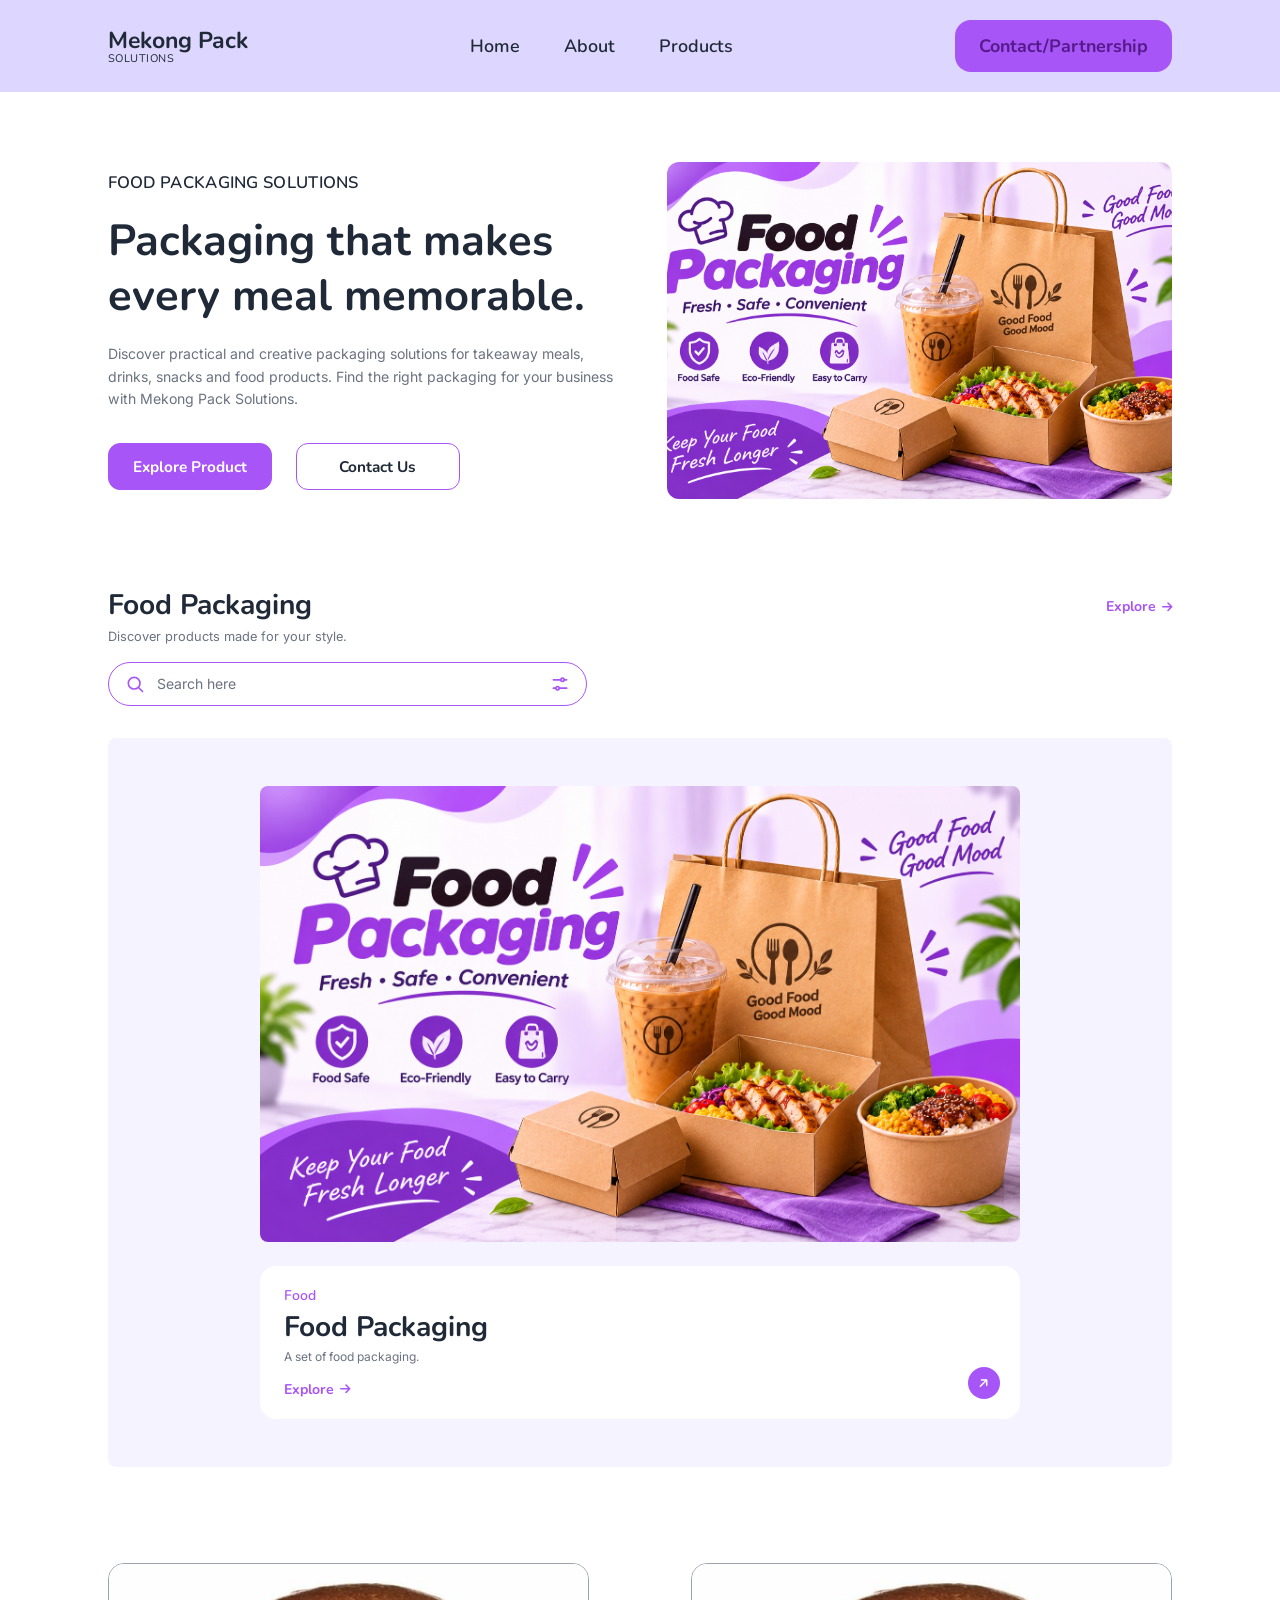
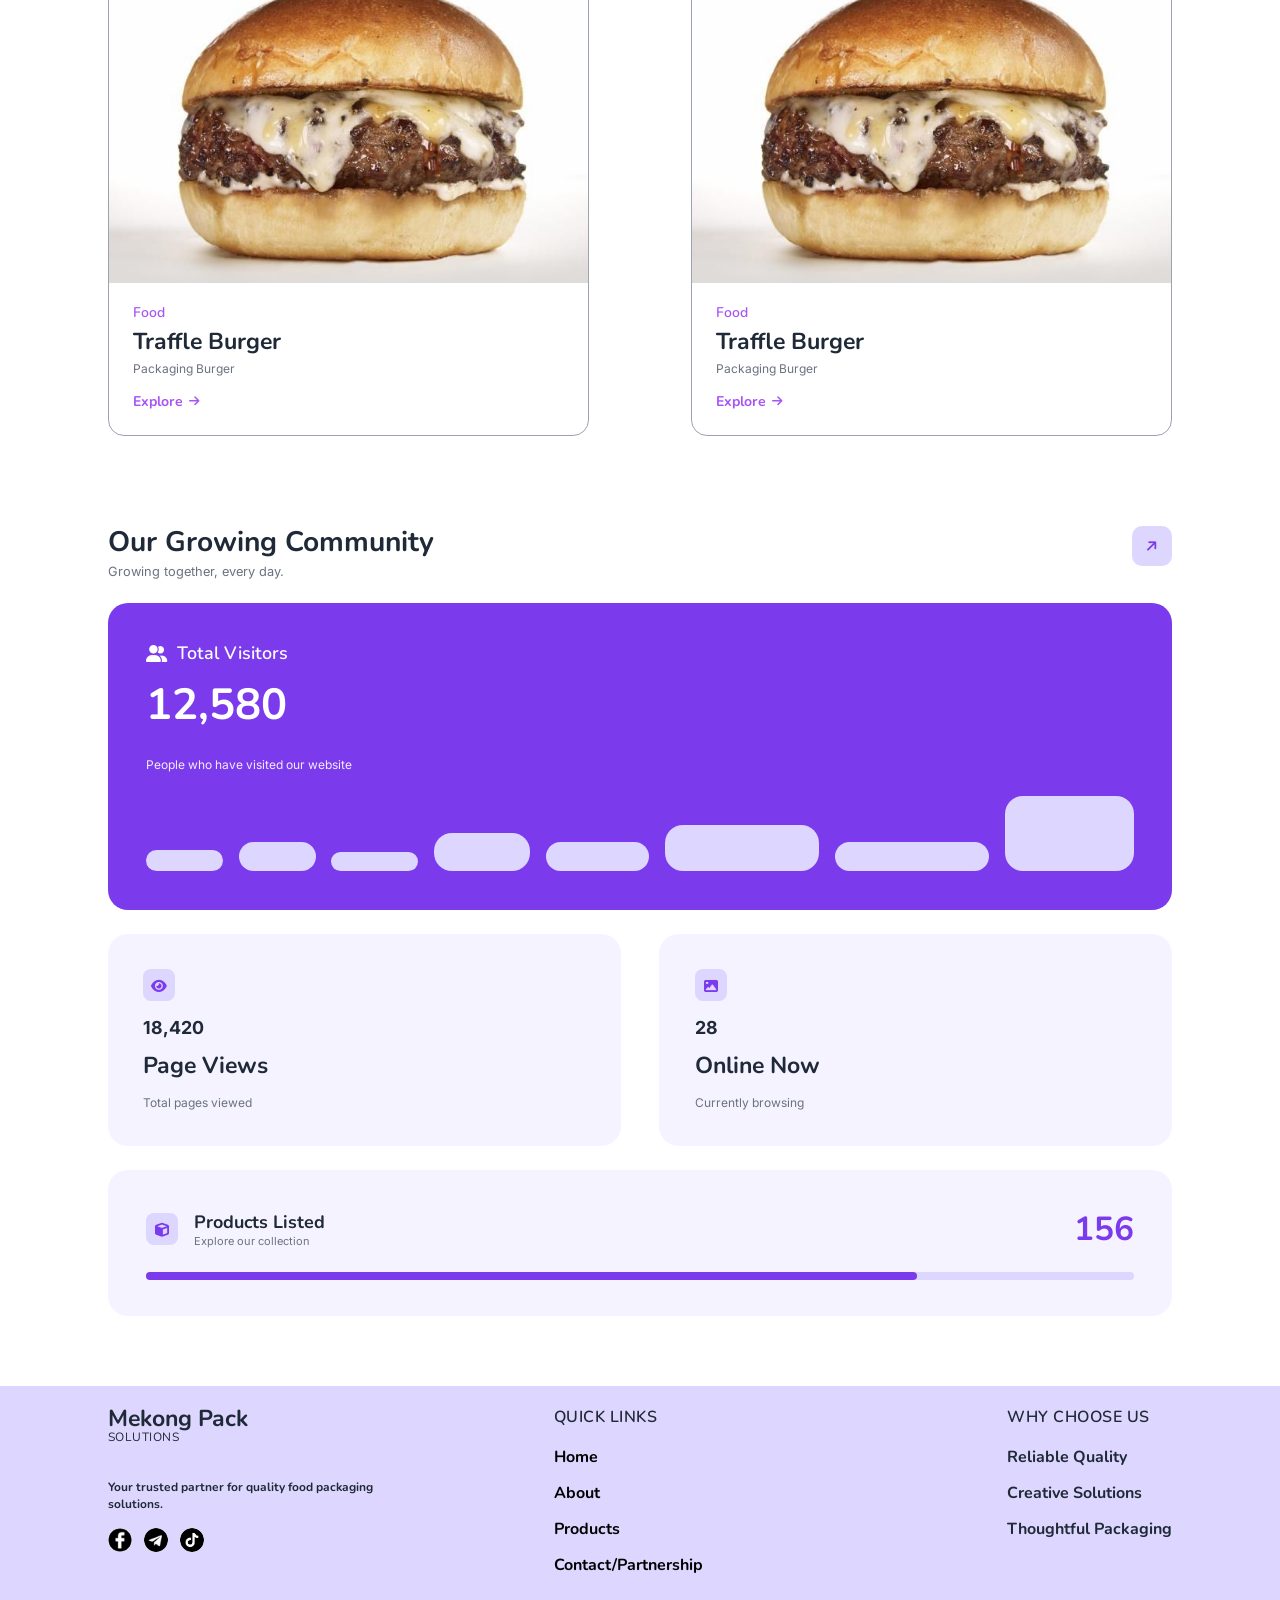
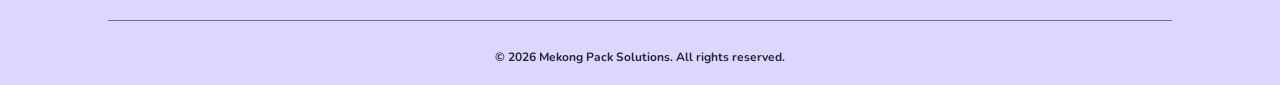
==== Code/index.html @ a6a3b0d2 "Rework" ====
<!DOCTYPE html>
<html lang="en">
<head>
    <meta charset="UTF-8">
    <meta name="viewport" content="width=device-width, initial-scale=1.0">
    <title>Home</title>
    <link rel="stylesheet" href="style.css">
    <link rel="icon" href="icon title.jpg">
    <link rel="stylesheet" href="https://cdnjs.cloudflare.com/ajax/libs/font-awesome/6.7.2/css/all.min.css">
    <link rel="stylesheet" href="animation.css">
    <script src="script.js"></script>
</head>
<body>
    <!--Header Section-->
    <header>
        <p><span>Mekong Pack</span>SOLUTIONS</p>
        <nav>
            <a href="">Home</a>
            <a href="">About</a>
            <a href="">Products</a>
        </nav>
        <div class="btn-header"><a href="">Contact/Partnership</a></div>
    </header>

    <!--Main Section-->
    <main>

        <!--Hero Section-->
        <section class="hero-section">
            <div class="left-con">
                <span>FOOD PACKAGING SOLUTIONS</span>
                <h1>Packaging that makes 
                    every meal memorable.
                </h1>
                <p> Discover practical and creative packaging solutions for takeaway meals,
                    drinks, snacks and food products. Find the right packaging for your business 
                    with Mekong Pack Solutions.
                </p>

                <div class="btn-hero">
                    <div class="btn-explore"><a href="">Explore Product</a></div>
                    <div class="btn-contact-us"><a href="">Contact Us</a></div>
                </div>
            </div>
            <img src="/image/Hero.png" alt="Hero-Image">
        </section>

        <!--Product Showcase Section-->
        <section class="container-show-products">

            <div class="container-products">
                <span>Food Packaging</span>
                <a href="">
                    <p>Explore 
                        <i class="fa-solid fa-arrow-right"></i>
                    </p>
                </a>
                <p>Discover products made for your style.</p>
             <input type="text" name="Search" placeholder="Search here">
            </div>

            <div class="container-pic-product">
                <img src="/image/Hero.png" alt="Product Image">

                <div class="container-title-product">
                    <h5>Food</h5>
                    <h3>Food Packaging</h3>
                    <p>A set of food packaging.</p>
                    <a href="">
                        <p>Explore 
                            <i class="fa-solid fa-arrow-right"></i>
                        </p>
                    </a>
                    <div class="circle-btn">
                        <i class="fa-solid fa-arrow-right"></i>
                    </div>
                </div>
            </div>

            <div class="box-list">
                <img src="/image/Traffle.jpg" alt="Picture">
                <h5>Food</h5>
                <h3>Traffle Burger</h3>
                <p>Packaging Burger</p>
                <a href="">
                    <p>Explore 
                        <i class="fa-solid fa-arrow-right"></i>
                    </p>
                </a>
            </div>

            <div class="box-list">
                <img src="/image/Traffle.jpg" alt="Picture">
                <h5>Food</h5>
                <h3>Traffle Burger</h3>
                <p>Packaging Burger</p>
                <a href="">
                    <p>Explore 
                        <i class="fa-solid fa-arrow-right"></i>
                    </p>
                </a>
            </div>

        </section>

        <!--Viewer Showcase-->
        <section class="container-growing">
            <h3>Our Growing Community</h3>
            <p>Growing together, every day.</p>
            <div class="btn-growing"><i class="fa-solid fa-arrow-right"></i></div>

            <div class="container-total">
                <h5>Total Visitors</h5>
                <h3>12,580</h3>
                <p>People who have visited our website</p>
                <div class="shapes-container">
                    <div class="shape1"></div>
                    <div class="shape2"></div>
                    <div class="shape3"></div>
                    <div class="shape4"></div>
                    <div class="shape5"></div>
                    <div class="shape6"></div>
                    <div class="shape7"></div>
                    <div class="shape8"></div>
                </div>
            </div>

            <div class="container-growing-bottom">
                <div class="box-growing">
                    <div class="btn-icon-eyes"></div>
                    <h3>18,420</h3>
                    <h3>Page Views</h3>
                    <p>Total pages viewed</p>
                </div>
            </div>

            <div class="container-growing-bottom">
                <div class="box-growing">
                    <div class="btn-icon-photo"></div>
                    <h3>28</h3>
                    <h3>Online Now</h3>
                    <p>Currently browsing</p>
                </div>
            </div>

            <div class="containter-last">
                <div class="last-container-left">
                    <div class="btn-icon-box"></div>
                    <h3>Products Listed</h3>
                    <p>Explore our collection</p>
                    <h2>156</h2>
                </div>
                <div class="line-container">
                    <div class="shape-1"></div>
                    <div class="shape-2"></div>
                </div>
            </div>

        </section>

    </main>

    <!--Footer Section-->
    <footer>
         <p><span>Mekong Pack</span>SOLUTIONS</p>
         <div class="left-footer">
            <p>Your trusted partner for quality food packaging solutions.</p>
            <div class="icon-footer">
                <a href=""><img src="/image/Fb.jpg" alt="FaceBook"></a>
                <a href=""><img src="/image/Tele.jpg" alt="Telegram"></a>
                <a href=""><img src="/image/Tik.jpg" alt="TikTok"></a>
            </div>
         </div>

         <div class="middle-footer">
            <a href="">Home</a>
            <a href="">About</a>
            <a href="">Products</a>
            <a href="">Contact/Partnership</a>
         </div>

         <div class="right-footer">
            <span>WHY CHOOSE US</span>
            <p>Reliable Quality</p>
            <p>Creative Solutions</p>
            <p>Thoughtful Packaging</p>
         </div>

    </footer>

</body>
</html>
---- Code/style.css ----
@import url("https://fonts.googleapis.com/css2?family=Inter:wght@400;500;600&family=Nunito:wght@400;600;700;800&display=swap");

:root {
    /* Brand colors */
    --primary: #7C3AED;
    --secondary: #A855F7;
    --pale-1: #DDD6FE;
    --pale-2: #F5F3FF;

    /* Shared colors */
    --text-main: #1F2937;
    --text-secondary: #6B7280;
    --white: #FFFFFF;
    --border: #E5E7EB;

    /* Fonts */
    --font-heading: "Nunito", sans-serif;
    --font-body: "Inter", sans-serif;

    /* Side padding: 120px on desktop, shrinks on smaller screens */
    --side-padding: clamp(16px, 8.4vw, 120px);
}

/* Big screens: content stays 1200px wide and centered */
@media (min-width: 1441px) {
    :root {
        --side-padding: calc((100vw - 1200px) / 2);
    }
}

* {
    margin: 0;
    padding: 0;
    box-sizing: border-box;
}

html {
    -webkit-text-size-adjust: 100%;
}

body {
    font-family: "Inter", sans-serif;
    color: #1F2937;
    background: #ffffff;
    overflow-x: hidden;
    scroll-behavior: smooth;
}

img {
    max-width: 100%;
    display: block;
}

/* Header */
header {
    position: sticky;
    top: 0;
    z-index: 100;
    display: flex;
    flex-wrap: wrap;
    align-items: center;
    justify-content: space-between;
    gap: 12px 24px;
    padding: 20px var(--side-padding);
    background: #DDD6FE;
    font-family: "Nunito", sans-serif;
    color: #1f2937;
}

/* Header logo */
header > p {
    order: 1;
    font-size: 11px;
    font-weight: 400;
    letter-spacing: 0.5px;
    line-height: 1;
}

header > p span {
    display: block;
    font-size: clamp(20px, 1.8vw, 26px);
    font-weight: 700;
    letter-spacing: 0;
    line-height: 1.1;
}

/* Nav links */
header nav {
    order: 2;
    display: flex;
    flex-wrap: wrap;
    align-items: center;
    gap: 12px clamp(20px, 3.4vw, 48px);
}

header nav a {
    position: relative;
    font-size: clamp(16px, 1.4vw, 20px);
    font-weight: 600;
    color: #1f2937;
    text-decoration: none;
    transition: color 0.2s;
}

header nav a::after {
    content: "";
    position: absolute;
    left: 0;
    bottom: -6px;
    width: 0;
    height: 2px;
    background: #000000;
    transition: width 0.25s;
}

header nav a:hover {
    color: #7C3AED;
}

header nav a:hover::after {
    width: 100%;
}

/* Header button */
.btn-header {
    order: 3;
    background: #A855F7;
    color: #ffffff;
    font-size: 16px;
    font-weight: 700;
    padding: 14px 24px;
    border-radius: 16px;
    cursor: pointer;
    transition: background 0.2s;
}

.btn-header a {
    text-decoration: none;
    font-size: clamp(14px, 1.4vw, 20px);
}

.btn-header:hover {
    background: #7C3AED;
}

.btn-header a:hover {
    color: white;
}

/* Header tablet (up to 900px) */
@media (max-width: 900px) {
    /* Logo and button on row 1, nav centered on row 2 */
    .btn-header {
        order: 2;
        padding: 10px 18px;
        border-radius: 12px;
    }

    header nav {
        order: 3;
        flex-basis: 100%;
        justify-content: center;
    }
}

/* Header mobile (up to 520px) */
@media (max-width: 520px) {
    header {
        padding-top: 14px;
        padding-bottom: 14px;
        row-gap: 10px;
    }

    .btn-header {
        padding: 9px 14px;
        border-radius: 10px;
    }

    header nav {
        gap: 12px 20px;
    }
}

/* Header small phones (up to 420px) */
@media (max-width: 420px) {
    header {
        gap: 10px 12px;
    }

    header > p span {
        font-size: 18px;
    }

    header nav {
        gap: 10px 18px;
    }

    header nav a {
        font-size: 15px;
    }

    .btn-header {
        padding: 8px 12px;
    }

    .btn-header a {
        font-size: 13px;
    }
}

/* Header phones turned sideways: header scrolls away to save space */
@media (max-height: 500px) and (orientation: landscape) {
    header {
        position: static;
    }
}

/* Hero */
.hero-section {
    display: flex;
    align-items: center;
    gap: clamp(24px, 4.2vw, 60px);
    padding: 20px var(--side-padding);
    background: #ffffff;
    margin-top: 50px;
}

.hero-section .left-con {
    flex: 1;
    min-width: 0;
    display: flex;
    flex-direction: column;
    align-items: flex-start;
    gap: 20px;
    font-family: "Nunito", sans-serif;
}

.hero-section .left-con span {
    font-size: clamp(14px, 1.3vw, 18px);
    font-weight: 600;
    letter-spacing: 0.3px;
    color: #1f2937;
}

.hero-section h1 {
    font-size: clamp(28px, 3.4vw, 48px);
    font-weight: 700;
    line-height: 1.25;
    color: #1f2937;
    overflow-wrap: break-word;
    text-wrap: balance;
}

.hero-section p {
    max-width: 560px;
    font-family: "Inter", sans-serif;
    font-size: clamp(14px, 1.1vw, 16px);
    font-weight: 400;
    line-height: 1.6;
    color: #6B7280;
}

/* Hero buttons */
.btn-hero {
    display: grid;
    grid-auto-flow: column;
    grid-auto-columns: 1fr;
    width: fit-content;
    gap: 16px 24px;
    margin-top: 12px;
}

.btn-explore,
.btn-contact-us {
    border-radius: 12px;
    cursor: pointer;
    transition: background 0.2s, border-color 0.2s;
}

.btn-explore a,
.btn-contact-us a {
    display: block;
    padding: 12px 24px;
    font-size: clamp(14px, 1.2vw, 18px);
    font-weight: 700;
    text-align: center;
    text-decoration: none;
    white-space: nowrap;
}

.btn-explore {
    background: #A855F7;
    border: 1px solid #A855F7;
}

.btn-explore a {
    color: #ffffff;
}

.btn-explore:hover {
    background: #7C3AED;
    border-color: #7C3AED;
}

.btn-contact-us {
    background: transparent;
    border: 1px solid #A855F7;
}

.btn-contact-us a {
    color: #1f2937;
}

.btn-contact-us:hover {
    background: #7C3AED;
}
.btn-contact-us a:hover{
    color: #FFFFFF;
}
/* Hero image */
.hero-section img {
    flex: 1;
    width: 100%;
    min-width: 0;
    aspect-ratio: 3 / 2;
    object-fit: cover;
    border-radius: 12px;
    background: #D9D9D9;
}

/* Hero small laptops (up to 1100px) */
@media (max-width: 1100px) {
    .hero-section {
        gap: 32px;
    }

    .hero-section .left-con {
        gap: 16px;
    }
}

/* Hero tablet (up to 900px) */
@media (max-width: 900px) {
    .hero-section {
        flex-direction: column;
        align-items: stretch;
        padding-top: 32px;
        padding-bottom: 32px;
        gap: 32px;
        margin-top: 32px;
    }

    .hero-section p {
        max-width: 100%;
    }

    .hero-section img {
        flex: none;
        aspect-ratio: 16 / 10;
    }
}

/* Hero mobile (up to 520px) */
@media (max-width: 520px) {
    .hero-section {
        padding-top: 24px;
        padding-bottom: 24px;
        gap: 24px;
        margin-top: 24px;
    }

    .btn-hero {
        width: 100%;
        gap: 12px;
    }

    .btn-explore a,
    .btn-contact-us a {
        padding: 12px 12px;
    }
}

/* Hero small phones (up to 360px) */
@media (max-width: 360px) {
    .hero-section h1 {
        font-size: 26px;
    }

    .btn-hero {
        grid-auto-flow: row;
    }
}

/* Hero phones turned sideways */
@media (max-height: 500px) and (orientation: landscape) and (max-width: 900px) {
    .hero-section {
        flex-direction: row;
        align-items: center;
        padding-top: 20px;
        padding-bottom: 20px;
        gap: 24px;
    }

    .hero-section img {
        flex: 1;
        aspect-ratio: 3 / 2;
    }
}

/* Show products */
.container-show-products {
    display: grid;
    grid-template-columns: 1fr 1fr;
    column-gap: clamp(16px, 8vw, 120px);
    row-gap: 32px;
    padding: 20px var(--side-padding);
    background: #ffffff;
    font-family: "Inter", sans-serif;
    margin-top: 50px;
}

/* Top part: title, explore link, subtitle, search */
.container-products {
    grid-column: 1 / -1;
    display: grid;
    grid-template-columns: 1fr auto;
    grid-template-areas:
        "title  explore"
        "sub    sub"
        "search search";
    align-items: center;
    row-gap: 6px;
}

.container-products > span {
    grid-area: title;
    font-family: "Nunito", sans-serif;
    font-size: clamp(22px, 2.2vw, 30px);
    font-weight: 700;
    line-height: 1.2;
    color: #1f2937;
}

.container-products > a {
    grid-area: explore;
}

.container-products > p {
    grid-area: sub;
    font-size: clamp(12px, 1vw, 14px);
    color: #6B7280;
}

/* Search input: icons are drawn inside the input */
.container-products > input {
    grid-area: search;
    justify-self: start;
    width: 45%;
    min-width: 260px;
    height: 44px;
    margin-top: 12px;
    padding: 0 48px;
    border: 1px solid #A855F7;
    border-radius: 999px;
    outline: none;
    font-family: "Inter", sans-serif;
    font-size: 14px;
    color: #1f2937;
    background-color: #ffffff;
    background-image:
        url("data:image/svg+xml,%3Csvg xmlns='http://www.w3.org/2000/svg' viewBox='0 0 24 24' fill='none' stroke='%23A855F7' stroke-width='2' stroke-linecap='round' stroke-linejoin='round'%3E%3Ccircle cx='11' cy='11' r='7'/%3E%3Cpath d='M16.5 16.5L21 21'/%3E%3C/svg%3E"),
        url("data:image/svg+xml,%3Csvg xmlns='http://www.w3.org/2000/svg' viewBox='0 0 24 24' fill='none' stroke='%23A855F7' stroke-width='2' stroke-linecap='round' stroke-linejoin='round'%3E%3Cpath d='M4 7h9M17 7h3M4 17h3M11 17h9'/%3E%3Ccircle cx='15' cy='7' r='2'/%3E%3Ccircle cx='9' cy='17' r='2'/%3E%3C/svg%3E");
    background-repeat: no-repeat, no-repeat;
    background-position: left 16px center, right 16px center;
    background-size: 20px 20px, 20px 20px;
    transition: box-shadow 0.2s;
}

.container-products > input::placeholder {
    color: #6B7280;
}

.container-products > input:focus {
    box-shadow: 0 0 0 3px #DDD6FE;
}

/* Explore links (all sections) */
.container-show-products a {
    width: fit-content;
    color: #A855F7;
    text-decoration: none;
    transition: color 0.2s;
}

.container-show-products a p {
    display: inline-flex;
    align-items: center;
    gap: 6px;
    margin: 0;
    font-family: "Nunito", sans-serif;
    font-size: clamp(14px, 1.1vw, 16px);
    font-weight: 700;
    color: inherit;
}

.container-show-products a i {
    font-size: 0.85em;
    transition: transform 0.2s;
}

.container-show-products a:hover {
    color: #7C3AED;
}

.container-show-products a:hover i {
    transform: translateX(4px);
}

/* Big picture block */
.container-pic-product {
    grid-column: 1 / -1;
    display: flex;
    flex-direction: column;
    align-items: center;
    gap: 24px;
    margin-bottom: 64px;
    padding: 48px;
    background: #F5F3FF;
    border-radius: 8px;
}

.container-pic-product > img {
    width: min(100%, 760px);
    aspect-ratio: 5 / 3;
    object-fit: cover;
    border-radius: 8px;
    background: #D9D9D9;
}

.container-title-product {
    position: relative;
    width: min(100%, 760px);
    padding: 20px 72px 20px 24px;
    background: #ffffff;
    border-radius: 16px;
}

.container-title-product h5 {
    font-family: "Nunito", sans-serif;
    font-size: 14px;
    font-weight: 600;
    color: #A855F7;
}

.container-title-product h3 {
    margin-top: 6px;
    margin-bottom: 4px;
    font-family: "Nunito", sans-serif;
    font-size: clamp(22px, 2.2vw, 30px);
    font-weight: 700;
    line-height: 1.2;
    color: #1f2937;
}

.container-title-product > p {
    margin-bottom: 14px;
    font-size: 12px;
    color: #6B7280;
}

/* Round arrow button */
.circle-btn {
    position: absolute;
    right: 20px;
    bottom: 20px;
    display: grid;
    place-items: center;
    width: 32px;
    height: 32px;
    border-radius: 50%;
    background: #A855F7;
    color: #ffffff;
    font-size: 12px;
    cursor: pointer;
    transition: background 0.2s;
}

.circle-btn i {
    transform: rotate(-45deg);
}

.circle-btn:hover {
    background: #7C3AED;
}

/* Product cards */
.box-list {
    min-width: 0;
    overflow: hidden;
    padding-bottom: 24px;
    background: #ffffff;
    border: 1px solid #9CA3AF;
    border-radius: 16px;
    transition: box-shadow 0.2s, transform 0.2s;
}

.box-list:hover {
    box-shadow: 0 8px 20px rgba(124, 58, 237, 0.15);
    transform: translateY(-4px);
}

.box-list > img {
    width: 100%;
    aspect-ratio: 3 / 2;
    object-fit: cover;
    margin-bottom: 20px;
    background: #F3F4F6;
}

.box-list > :not(img) {
    margin-inline: 24px;
}

.box-list h5 {
    font-family: "Nunito", sans-serif;
    font-size: 14px;
    font-weight: 600;
    color: #A855F7;
}

.box-list h3 {
    margin-top: 6px;
    margin-bottom: 4px;
    font-family: "Nunito", sans-serif;
    font-size: clamp(18px, 1.8vw, 24px);
    font-weight: 700;
    line-height: 1.25;
    color: #1f2937;
}

.box-list > p {
    margin-bottom: 14px;
    font-size: 12px;
    color: #6B7280;
}

/* Show products tablet (up to 900px) */
@media (max-width: 900px) {
    .container-show-products {
        column-gap: 20px;
        margin-top: 32px;
    }

    .container-pic-product {
        margin-bottom: 40px;
        padding: 32px 24px;
    }

    .box-list > :not(img) {
        margin-inline: 16px;
    }
}

/* Show products small tablet (up to 768px) */
@media (max-width: 768px) {
    .container-products > input {
        width: 100%;
    }
}

/* Show products mobile (up to 520px) */
@media (max-width: 520px) {
    .container-show-products {
        column-gap: 12px;
        row-gap: 20px;
        margin-top: 24px;
    }

    .container-pic-product {
        margin-bottom: 24px;
        padding: 16px;
        gap: 16px;
    }

    .container-pic-product > img {
        aspect-ratio: 16 / 9;
    }

    .container-title-product {
        padding: 16px 56px 16px 16px;
    }

    .circle-btn {
        right: 14px;
        bottom: 14px;
        width: 28px;
        height: 28px;
    }

    .box-list {
        padding-bottom: 16px;
    }

    .box-list > img {
        margin-bottom: 14px;
    }

    .box-list > :not(img) {
        margin-inline: 12px;
    }

    .box-list h5 {
        font-size: 12px;
    }

    .box-list > p {
        font-size: 11px;
        margin-bottom: 10px;
    }
}
/* Growing community */
.container-growing {
    --u: clamp(0.45px, 0.07vw, 1px);
    display: grid;
    grid-template-columns: 1fr 1fr;
    column-gap: clamp(16px, 3vw, 40px);
    padding: 20px var(--side-padding);
    background: #ffffff;
    font-family: "Inter", sans-serif;
    margin-top: 50px;
}

/* Title, subtitle and round icon */
.container-growing > h3 {
    grid-column: 1;
    grid-row: 1;
    font-family: "Nunito", sans-serif;
    font-size: clamp(22px, 2.2vw, 30px);
    font-weight: 700;
    line-height: 1.2;
    color: #1f2937;
}

.container-growing > p {
    grid-column: 1;
    grid-row: 2;
    margin-top: 4px;
    font-size: clamp(12px, 1vw, 14px);
    color: #6B7280;
}

.btn-growing {
    grid-column: 2;
    grid-row: 1 / span 2;
    justify-self: end;
    align-self: start;
    display: grid;
    place-items: center;
    width: 40px;
    height: 40px;
    border-radius: 10px;
    background: #DDD6FE;
    color: #7C3AED;
    font-size: 14px;
    cursor: pointer;
    transition: background 0.2s, color 0.2s;
}

.btn-growing i {
    transform: rotate(-45deg);
}

.btn-growing:hover {
    background: #7C3AED;
    color: #ffffff;
}

/* Big purple card */
.container-total {
    grid-column: 1 / -1;
    margin-top: 24px;
    padding: clamp(20px, 3vw, 40px);
    background: #7C3AED;
    border-radius: 20px;
    color: #ffffff;
}

.container-total h5 {
    display: flex;
    align-items: center;
    gap: 10px;
    font-family: "Nunito", sans-serif;
    font-size: clamp(15px, 1.4vw, 18px);
    font-weight: 600;
}

.container-total h5::before {
    content: "\f500";
    font-family: "Font Awesome 6 Free";
    font-weight: 900;
    font-size: 0.95em;
}

.container-total h3 {
    margin-top: 16px;
    font-family: "Nunito", sans-serif;
    font-size: clamp(30px, 3.4vw, 48px);
    font-weight: 700;
    line-height: 1.1;
}

.container-total p {
    margin-top: 28px;
    font-size: 12px;
    color: rgba(255, 255, 255, 0.9);
}

/* Pale shapes at the bottom of the purple card */
.shapes-container {
    display: flex;
    align-items: flex-end;
    gap: clamp(6px, 1.2vw, 17px);
    margin-top: 24px;
}

.shapes-container > div {
    background: #DDD6FE;
    border-radius: calc(var(--u) * 20);
}

.shape1 {
    flex: 80 1 0;
    height: calc(var(--u) * 24);
}

.shape2 {
    flex: 80 1 0;
    height: calc(var(--u) * 33);
}

.shape3 {
    flex: 90 1 0;
    height: calc(var(--u) * 22);
}

.shape4 {
    flex: 100 1 0;
    height: calc(var(--u) * 43);
}

.shape5 {
    flex: 107 1 0;
    height: calc(var(--u) * 33);
}

.shape6 {
    flex: 160 1 0;
    height: calc(var(--u) * 52);
}

.shape7 {
    flex: 160 1 0;
    height: calc(var(--u) * 33);
}

.shape8 {
    flex: 134 1 0;
    height: calc(var(--u) * 84);
    border-radius: calc(var(--u) * 16);
}

/* Two small cards */
.container-growing-bottom {
    margin-top: 24px;
    min-width: 0;
}

.box-growing {
    height: 100%;
    padding: clamp(20px, 2.8vw, 40px);
    background: #F5F3FF;
    border-radius: 20px;
}

.box-growing h3:first-of-type {
    margin-top: 16px;
    font-family: "Inter", sans-serif;
    font-size: clamp(16px, 1.4vw, 20px);
    font-weight: 700;
    color: #1f2937;
}

.box-growing h3:nth-of-type(2) {
    margin-top: 12px;
    font-family: "Nunito", sans-serif;
    font-size: clamp(18px, 1.8vw, 24px);
    font-weight: 700;
    color: #1f2937;
}

.box-growing p {
    margin-top: 14px;
    font-size: 12px;
    color: #6B7280;
}

/* Icon boxes (icons are added with CSS) */
.btn-icon-eyes,
.btn-icon-photo,
.btn-icon-box {
    display: grid;
    place-items: center;
    width: 32px;
    height: 32px;
    border-radius: 8px;
    background: #DDD6FE;
    color: #7C3AED;
    font-size: 14px;
}

.btn-icon-eyes::before,
.btn-icon-photo::before,
.btn-icon-box::before {
    font-family: "Font Awesome 6 Free";
    font-weight: 900;
}

.btn-icon-eyes::before {
    content: "\f06e";
}

.btn-icon-photo::before {
    content: "\f03e";
}

.btn-icon-box::before {
    content: "\f1b2";
}

/* Last card: products listed */
.containter-last {
    grid-column: 1 / -1;
    margin-top: 24px;
    padding: clamp(20px, 2.8vw, 36px) clamp(20px, 3vw, 40px);
    background: #F5F3FF;
    border-radius: 20px;
}

.last-container-left {
    display: grid;
    grid-template-columns: auto 1fr auto;
    grid-template-areas:
        "icon title num"
        "icon sub   num";
    column-gap: 16px;
    align-items: center;
}

.last-container-left .btn-icon-box {
    grid-area: icon;
}

.last-container-left h3 {
    grid-area: title;
    align-self: end;
    font-family: "Nunito", sans-serif;
    font-size: clamp(16px, 1.4vw, 20px);
    font-weight: 700;
    color: #1f2937;
}

.last-container-left p {
    grid-area: sub;
    align-self: start;
    font-size: 11px;
    color: #6B7280;
}

.last-container-left h2 {
    grid-area: num;
    font-family: "Nunito", sans-serif;
    font-size: clamp(24px, 2.6vw, 36px);
    font-weight: 700;
    color: #7C3AED;
}

/* Progress line */
.line-container {
    position: relative;
    margin-top: 20px;
}

.shape-1,
.shape-2 {
    height: 8px;
    border-radius: 999px;
}

.shape-1 {
    background: #DDD6FE;
}

.shape-2 {
    position: absolute;
    top: 0;
    left: 0;
    width: 78%;
    background: #7C3AED;
}

/* Growing tablet (up to 900px) */
@media (max-width: 900px) {
    .container-growing {
        margin-top: 32px;
    }
}

/* Growing mobile (up to 600px) */
@media (max-width: 600px) {
    .container-growing {
        grid-template-columns: 1fr auto;
    }

    .container-growing-bottom {
        grid-column: 1 / -1;
        margin-top: 16px;
    }

    .container-total,
    .containter-last {
        margin-top: 16px;
        border-radius: 16px;
    }

    .box-growing {
        border-radius: 16px;
    }

    .container-total p {
        margin-top: 20px;
    }

    .btn-growing {
        width: 36px;
        height: 36px;
    }
}

/* Growing small phones (up to 520px) */
@media (max-width: 520px) {
    .container-growing {
        margin-top: 24px;
    }
}

/* Footer */
footer {
    display: grid;
    grid-template-columns: 1.4fr 1fr auto;
    grid-template-areas:
        "logo quick why"
        "info quick why"
        "copy copy  copy";
    column-gap: clamp(24px, 4vw, 60px);
    row-gap: 12px;
    align-items: start;
    padding: 20px var(--side-padding);
    background: #DDD6FE;
    font-family: "Nunito", sans-serif;
    color: #1f2937;
    margin-top: 50px;
}

/* Footer logo */
footer > p {
    grid-area: logo;
    font-size: 12px;
    font-weight: 400;
    letter-spacing: 0.5px;
    line-height: 1;
}

footer > p span {
    display: block;
    font-size: clamp(20px, 1.8vw, 26px);
    font-weight: 700;
    letter-spacing: 0;
    line-height: 1.1;
}

/* Left column: tagline and social icons */
.left-footer {
    grid-area: info;
    min-width: 0;
}

.left-footer > p {
    max-width: 280px;
    font-size: 12px;
    font-weight: 700;
    line-height: 1.4;
}

.icon-footer {
    display: flex;
    align-items: center;
    gap: 12px;
    margin-top: 16px;
}

.icon-footer img {
    width: 24px;
    height: 24px;
    object-fit: fill;
    border-radius: 100%;
}

/* Middle column: quick links */
.middle-footer {
    grid-area: quick;
    min-width: 0;
    display: flex;
    flex-direction: column;
    gap: 14px;
    margin-left: -70px;
}

.middle-footer::before {
    content: "QUICK LINKS";
    margin-bottom: 4px;
    font-size: 16px;
    font-weight: 600;
    letter-spacing: 0.5px;
}

.middle-footer a {
    position: relative;
    width: fit-content;
    font-size: 16px;
    font-weight: 700;
    color: #000000;
    text-decoration: none;
    transition: color 0.2s;
}

.middle-footer a::after {
    content: "";
    position: absolute;
    left: 0;
    bottom: -4px;
    width: 0;
    height: 2px;
    background: #000000;
    transition: width 0.25s;
}

.middle-footer a:hover {
    color: #7C3AED;
}

.middle-footer a:hover::after {
    width: 100%;
}

/* Right column: why choose us, ends at the same right edge as the header button */
.right-footer {
    grid-area: why;
    justify-self: end;
    display: flex;
    flex-direction: column;
    gap: 14px;
}

.right-footer span {
    margin-bottom: 4px;
    font-size: 16px;
    font-weight: 600;
    letter-spacing: 0.5px;
}

.right-footer p {
    font-size: 16px;
    font-weight: 700;
}

/* Divider and copyright */
footer::after {
    content: "© 2026 Mekong Pack Solutions. All rights reserved.";
    grid-area: copy;
    margin-top: 32px;
    padding-top: 28px;
    border-top: 1px solid #6B7280;
    text-align: center;
    font-size: 12px;
    font-weight: 700;
}

/* Footer small laptops (up to 1000px): Quick Links no longer overlaps the tagline */
@media (max-width: 1000px) {
    .middle-footer {
        margin-left: 0;
    }
}

/* Footer tablet (up to 900px) */
@media (max-width: 900px) {
    footer {
        grid-template-columns: 1fr 1fr;
        grid-template-areas:
            "logo  logo"
            "info  info"
            "quick why"
            "copy  copy";
        column-gap: 24px;
        row-gap: 20px;
        padding-top: 28px;
        padding-bottom: 20px;
        margin-top: 32px;
    }

    .middle-footer {
        margin-left: 0;
    }

    .right-footer {
        justify-self: start;
    }

    .left-footer > p {
        max-width: 360px;
    }

    footer::after {
        margin-top: 12px;
        padding-top: 20px;
        font-size: 14px;
    }
}

/* Footer mobile (up to 520px) */
@media (max-width: 520px) {
    footer {
        grid-template-columns: 1fr;
        grid-template-areas:
            "logo"
            "info"
            "quick"
            "why"
            "copy";
        row-gap: 24px;
        margin-top: 24px;
    }

    .left-footer > p,
    .middle-footer::before,
    .middle-footer a,
    .right-footer span,
    .right-footer p {
        font-size: 18px;
    }

    .icon-footer img {
        width: 36px;
        height: 36px;
    }

    footer::after {
        font-size: 13px;
    }
}
---- Code/animation.css ----
/* ===== Animations for Mekong Pack Solutions =====
   Load this AFTER style.css */

/* ---------- Keyframes ---------- */
@keyframes slide-from-left {
    from { opacity: 0; transform: translateX(-80px); }
    to   { opacity: 1; transform: translateX(0); }
}

@keyframes slide-from-right {
    from { opacity: 0; transform: translateX(80px); }
    to   { opacity: 1; transform: translateX(0); }
}

@keyframes slide-from-top {
    from { opacity: 0; transform: translateY(-40px); }
    to   { opacity: 1; transform: translateY(0); }
}

@keyframes slide-from-bottom {
    from { opacity: 0; transform: translateY(50px); }
    to   { opacity: 1; transform: translateY(0); }
}

@keyframes grow-up {
    from { transform: scaleY(0); }
    to   { transform: scaleY(1); }
}

@keyframes grow-bar {
    from { transform: scaleX(0); }
    to   { transform: scaleX(1); }
}

@keyframes float-soft {
    0%, 100% { transform: translateY(0); }
    50%      { transform: translateY(-10px); }
}

/* ---------- On page load ---------- */
/* "backwards" fill: after the animation ends, normal styles (like hover) work again */
header {
    animation: slide-from-top 0.7s ease-out backwards;
}

.hero-section .left-con > * {
    animation: slide-from-left 0.9s ease-out backwards;
}
.hero-section .left-con > *:nth-child(1) { animation-delay: 0.15s; }
.hero-section .left-con > *:nth-child(2) { animation-delay: 0.30s; }
.hero-section .left-con > *:nth-child(3) { animation-delay: 0.45s; }
.hero-section .left-con > *:nth-child(4) { animation-delay: 0.60s; }

.hero-section img {
    animation: slide-from-right 1s ease-out 0.25s backwards;
}

/* ---------- On scroll (JS adds .is-visible) ---------- */
.reveal {
    opacity: 0;
}

.reveal.is-visible {
    opacity: 1;
    animation-duration: 0.9s;
    animation-timing-function: ease-out;
    animation-fill-mode: backwards;
    animation-delay: var(--delay, 0s);
}

.reveal-left.is-visible   { animation-name: slide-from-left; }
.reveal-right.is-visible  { animation-name: slide-from-right; }
.reveal-up.is-visible     { animation-name: slide-from-bottom; }

/* Bars in the purple card grow up, one after another */
.shapes-container > div {
    transform-origin: bottom;
}
.container-total.is-visible .shapes-container > div {
    animation: grow-up 0.8s ease-out backwards;
}
.container-total.is-visible .shape1 { animation-delay: 0.10s; }
.container-total.is-visible .shape2 { animation-delay: 0.20s; }
.container-total.is-visible .shape3 { animation-delay: 0.30s; }
.container-total.is-visible .shape4 { animation-delay: 0.40s; }
.container-total.is-visible .shape5 { animation-delay: 0.50s; }
.container-total.is-visible .shape6 { animation-delay: 0.60s; }
.container-total.is-visible .shape7 { animation-delay: 0.70s; }
.container-total.is-visible .shape8 { animation-delay: 0.80s; }

/* Progress line fills */
.shape-2 {
    transform-origin: left;
}
.containter-last.is-visible .shape-2 {
    animation: grow-bar 1.2s ease-out 0.4s backwards;
}

/* Big product picture gently floats */
.container-pic-product > img {
    animation: float-soft 5s ease-in-out infinite;
}

/* ---------- Nav: underline stays on the clicked link ---------- */
header nav a.active {
    color: #7C3AED;
}

header nav a.active::after {
    width: 100%;
}

/* ---------- Respect "reduce motion" settings ---------- */
@media (prefers-reduced-motion: reduce) {
    *, *::before, *::after {
        animation: none !important;
        transition: none !important;
    }
    .reveal {
        opacity: 1;
    }
}
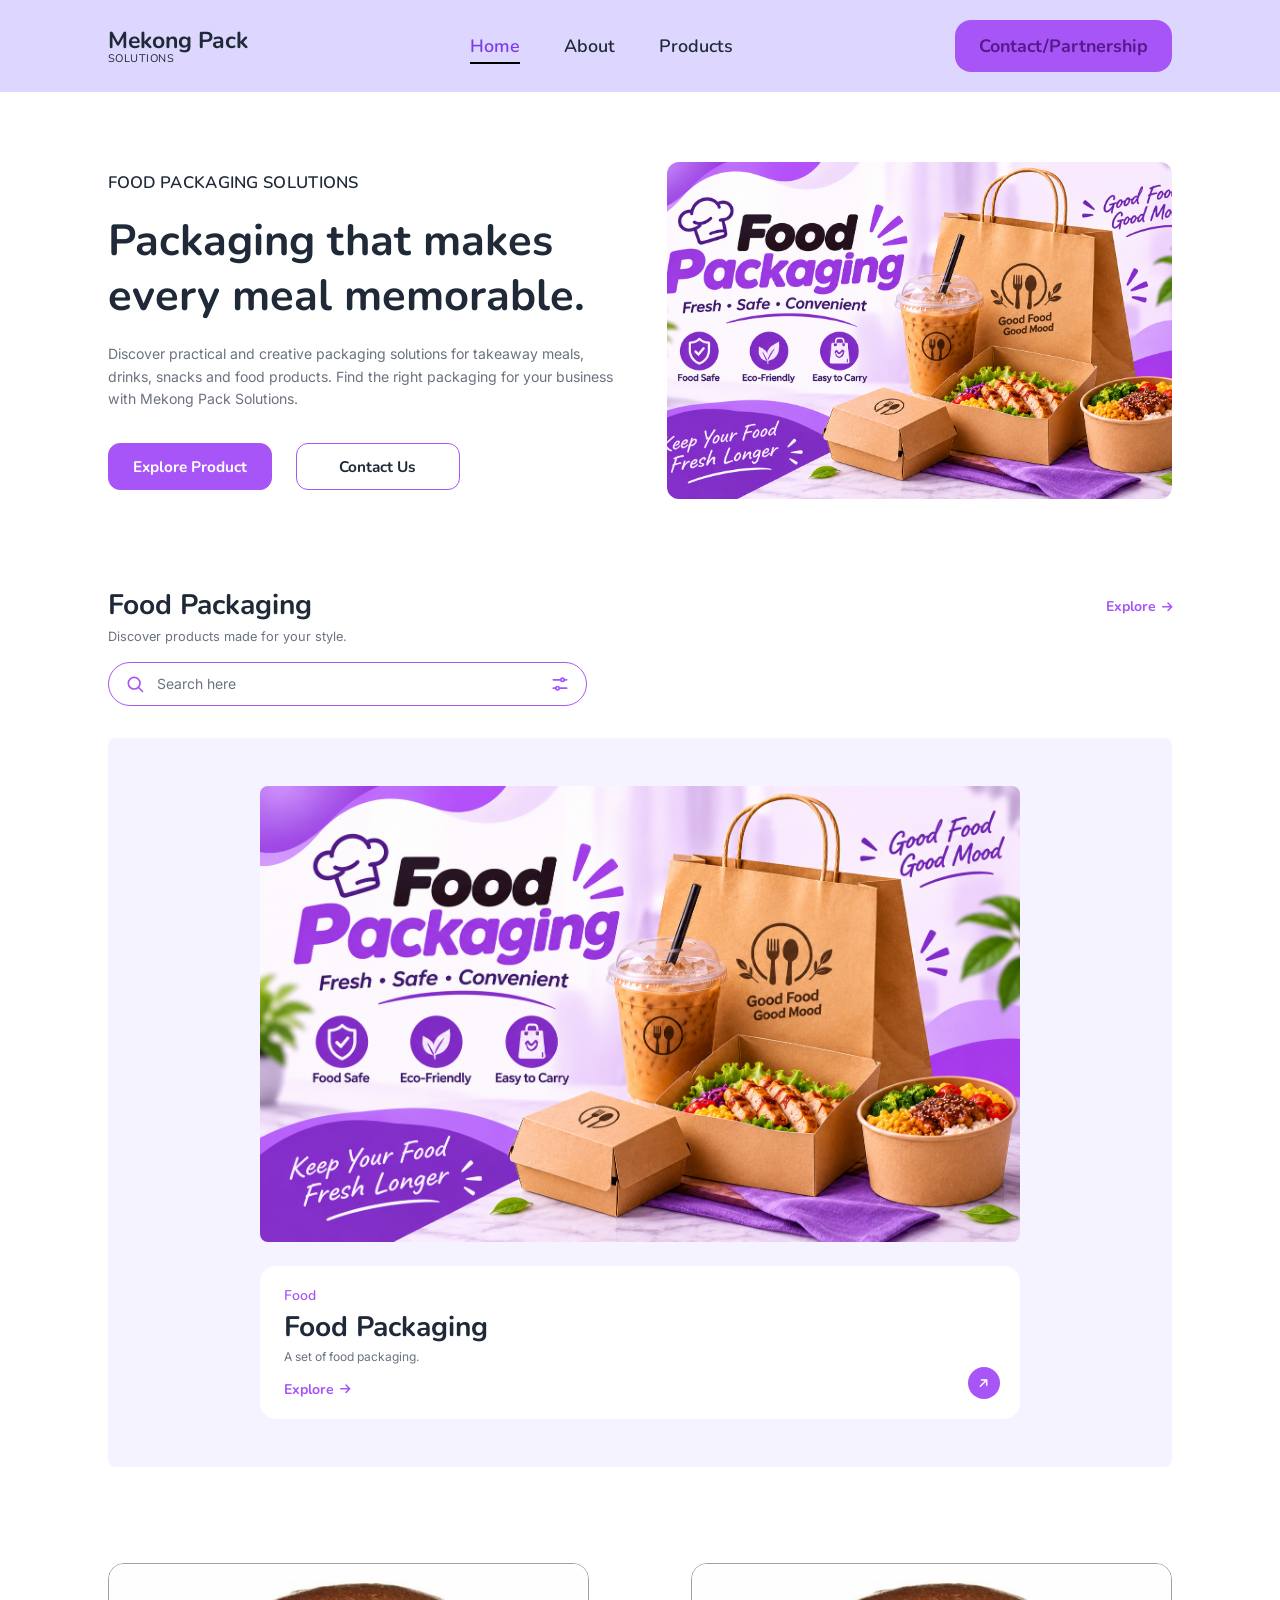
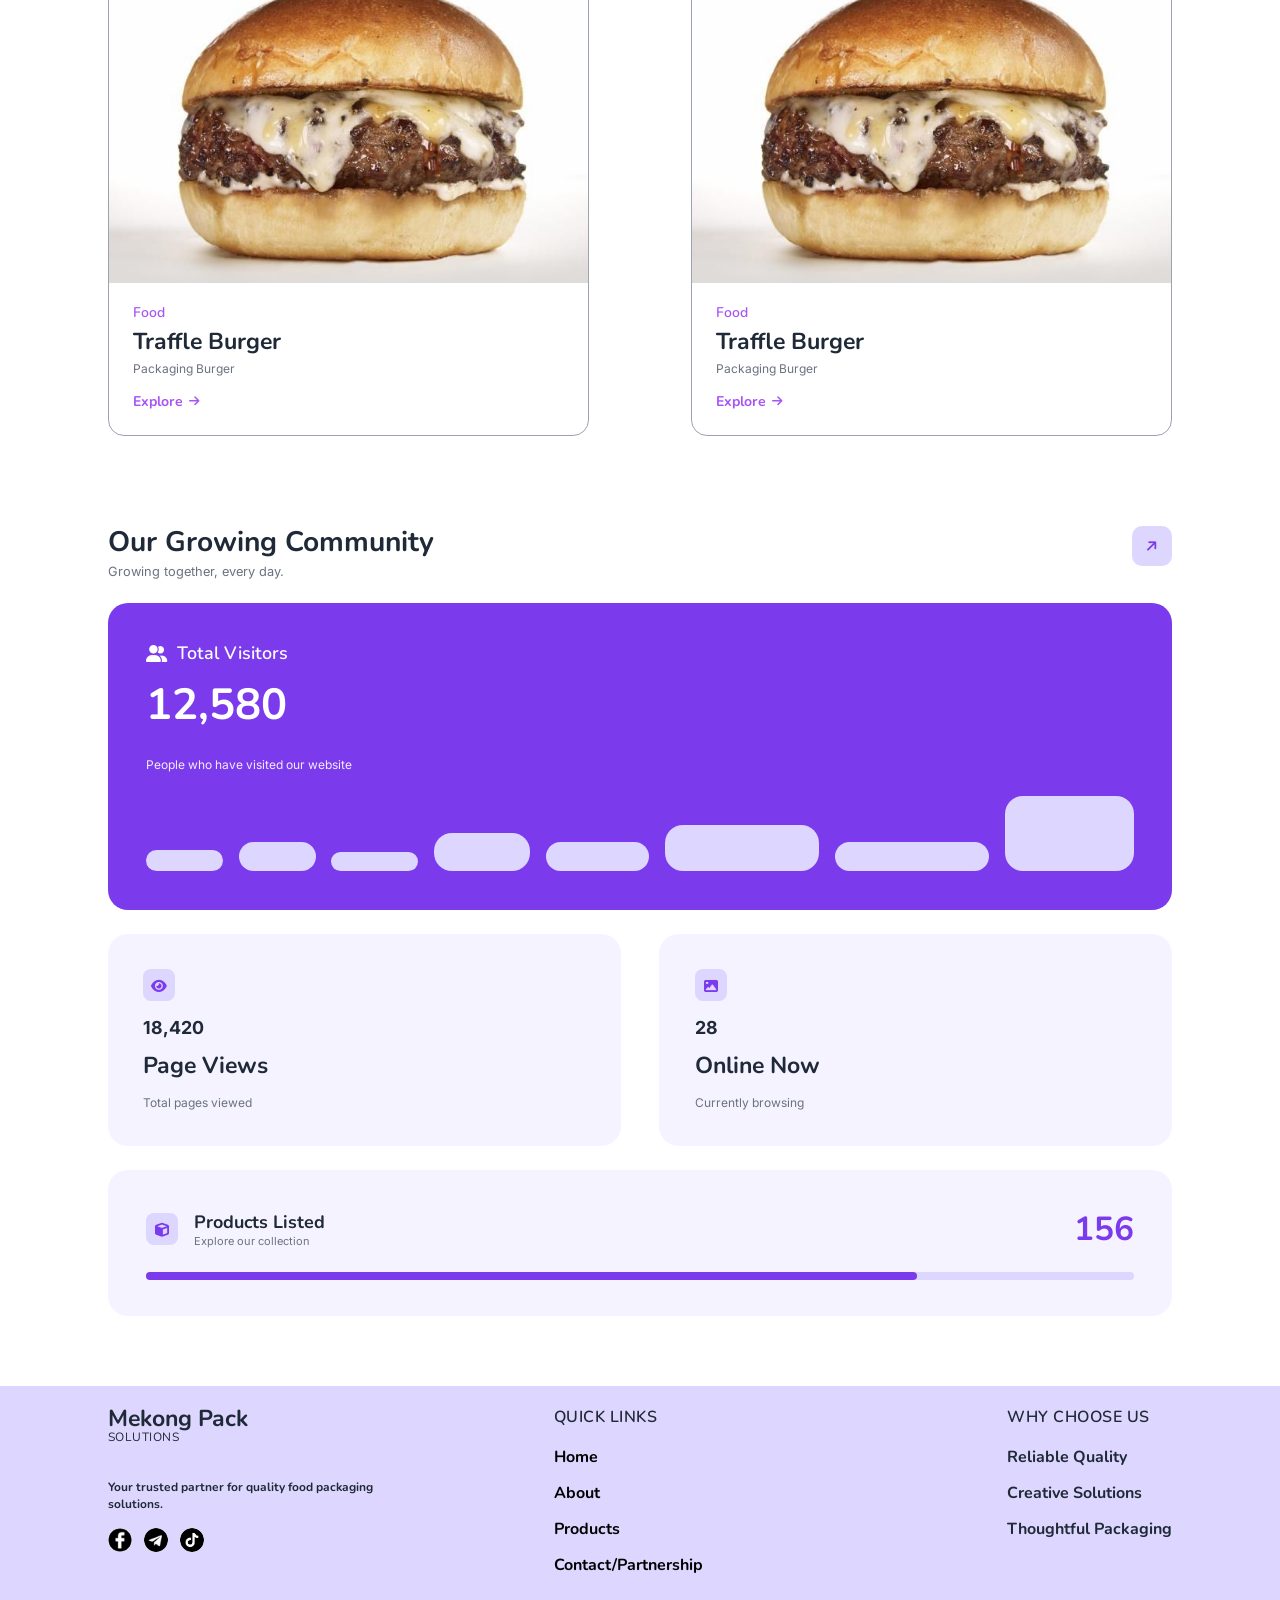
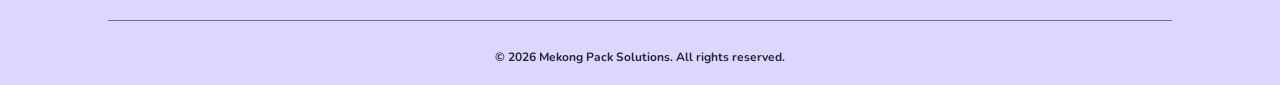
==== commit 714ff374: "Rework" ====
--- a/Code/index.html
+++ b/Code/index.html
@@ -5,7 +5,7 @@
     <meta name="viewport" content="width=device-width, initial-scale=1.0">
     <title>Home</title>
     <link rel="stylesheet" href="style.css">
-    <link rel="icon" href="icon title.jpg">
+    <link rel="icon" href="/image/icon title.jpg">
     <link rel="stylesheet" href="https://cdnjs.cloudflare.com/ajax/libs/font-awesome/6.7.2/css/all.min.css">
     <link rel="stylesheet" href="animation.css">
     <script src="script.js"></script>
@@ -15,9 +15,9 @@
     <header>
         <p><span>Mekong Pack</span>SOLUTIONS</p>
         <nav>
-            <a href="">Home</a>
-            <a href="">About</a>
-            <a href="">Products</a>
+            <a href="index.html">Home</a>
+            <a href="About.html">About</a>
+            <a href="Products.html">Products</a>
         </nav>
         <div class="btn-header"><a href="">Contact/Partnership</a></div>
     </header>
@@ -173,9 +173,9 @@
          </div>
 
          <div class="middle-footer">
-            <a href="">Home</a>
-            <a href="">About</a>
-            <a href="">Products</a>
+            <a href="index.html">Home</a>
+            <a href="About.html">About</a>
+            <a href="Products.html">Products</a>
             <a href="">Contact/Partnership</a>
          </div>
 
--- a/Code/animation.css
+++ b/Code/animation.css
@@ -103,12 +103,25 @@
 
 /* ---------- Nav: underline stays on the clicked link ---------- */
 header nav a.active {
-    color: #7C3AED;
+    color: #7C3AED !important;
 }
 
 header nav a.active::after {
-    width: 100%;
+    width: 100% !important;
+    transform-origin: left;
+    animation: grow-bar 0.45s ease-out;
 }
+
+/* ---------- About page: intro text slides in on load ---------- */
+.about-text > * {
+    animation: slide-from-left 0.9s ease-out backwards;
+}
+.about-text > *:nth-child(1) { animation-delay: 0.15s; }
+.about-text > *:nth-child(2) { animation-delay: 0.30s; }
+.about-text > *:nth-child(3) { animation-delay: 0.45s; }
+.about-text > *:nth-child(4) { animation-delay: 0.55s; }
+.about-text > *:nth-child(5) { animation-delay: 0.65s; }
+.about-text > *:nth-child(6) { animation-delay: 0.75s; }
 
 /* ---------- Respect "reduce motion" settings ---------- */
 @media (prefers-reduced-motion: reduce) {
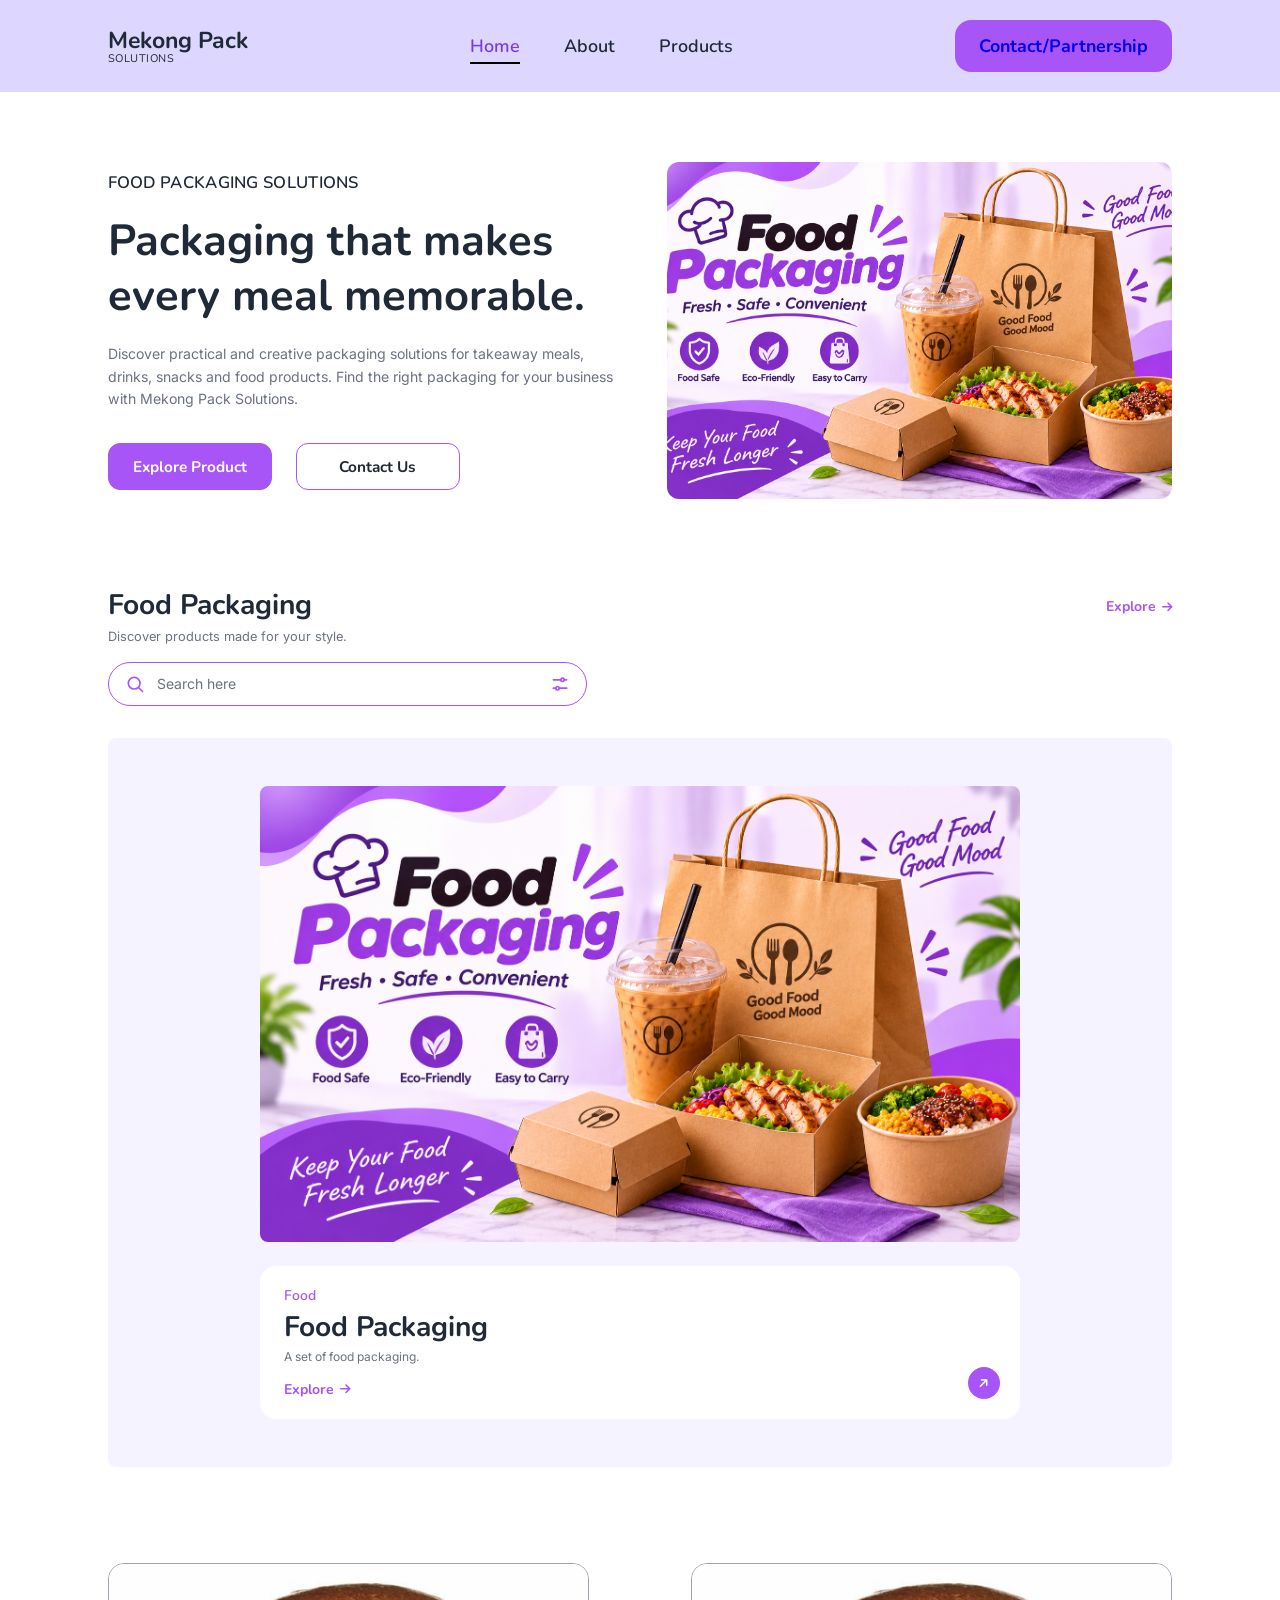
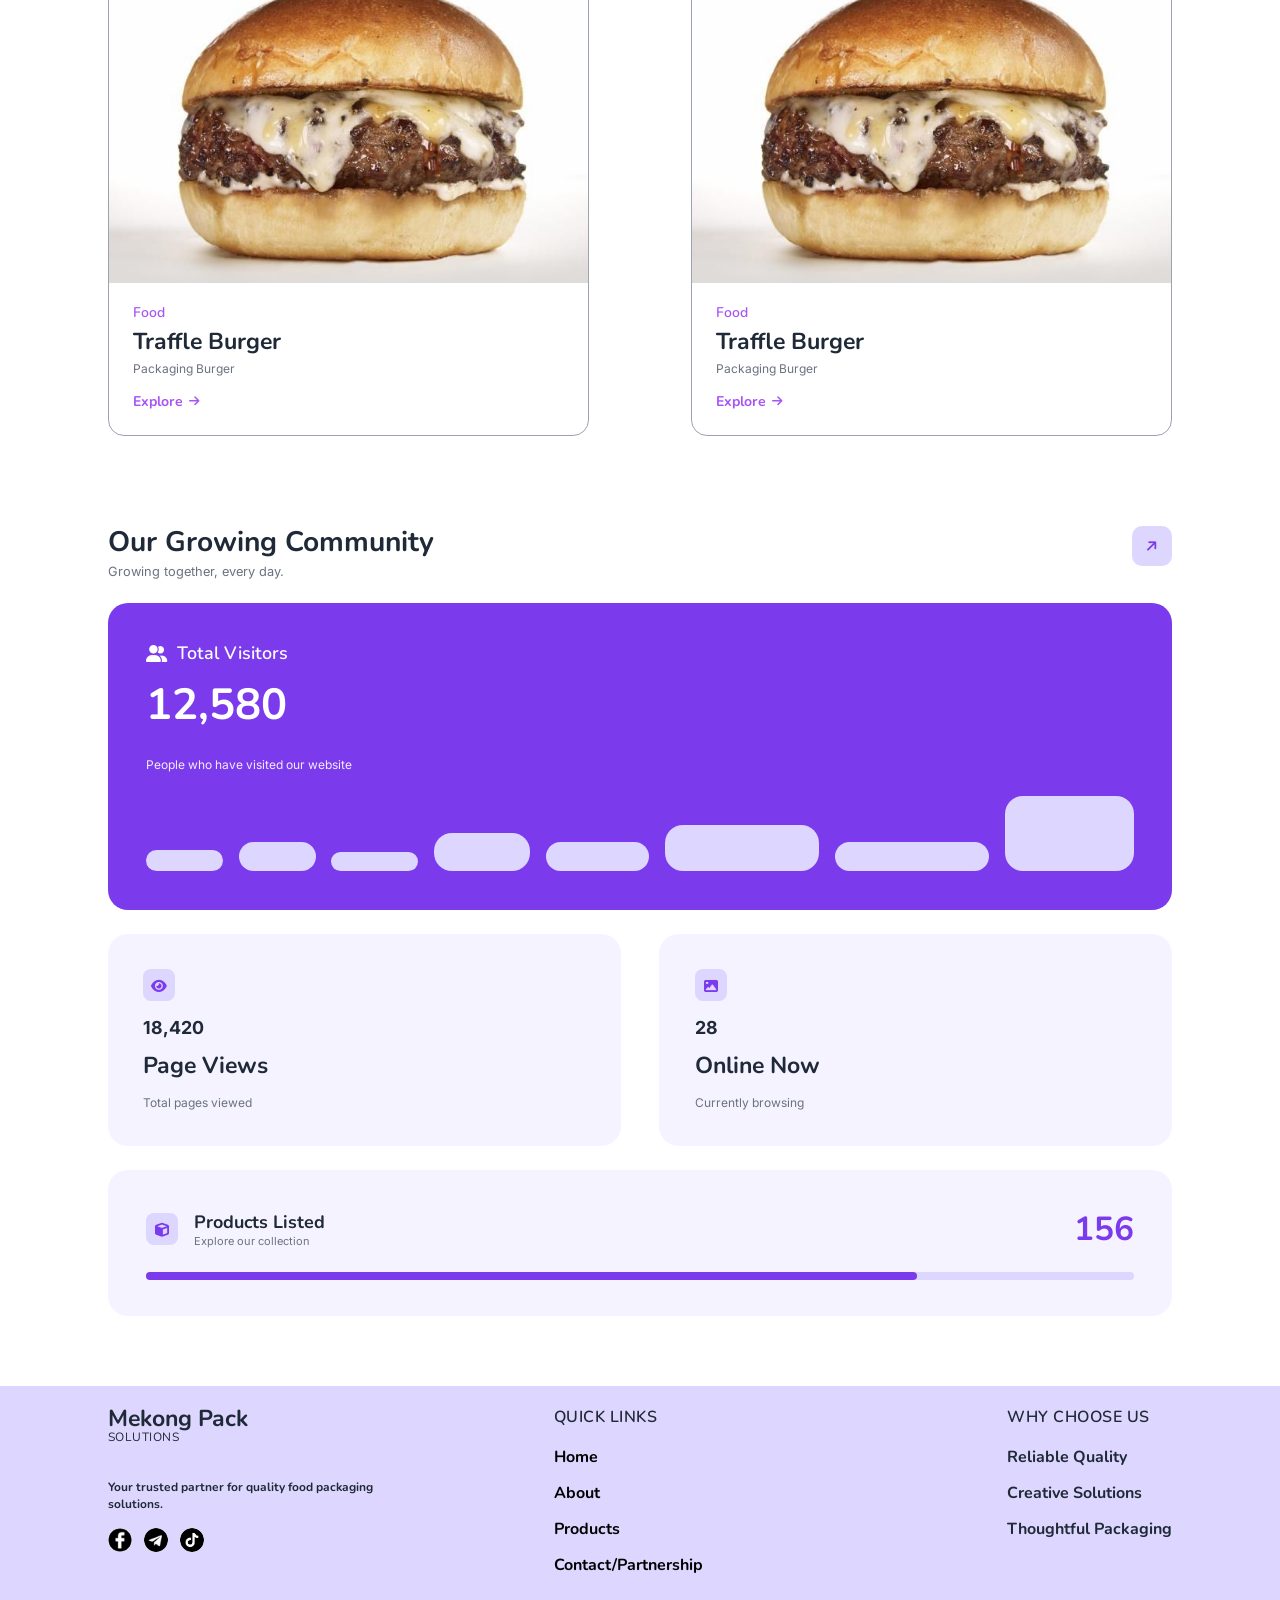
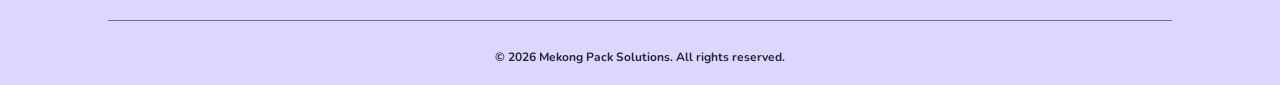
==== commit b5d240f3: "Rework done" ====
--- a/Code/index.html
+++ b/Code/index.html
@@ -19,7 +19,7 @@
             <a href="About.html">About</a>
             <a href="Products.html">Products</a>
         </nav>
-        <div class="btn-header"><a href="">Contact/Partnership</a></div>
+        <div class="btn-header"><a href="contact.html">Contact/Partnership</a></div>
     </header>
 
     <!--Main Section-->
@@ -176,7 +176,7 @@
             <a href="index.html">Home</a>
             <a href="About.html">About</a>
             <a href="Products.html">Products</a>
-            <a href="">Contact/Partnership</a>
+            <a href="contact.html">Contact/Partnership</a>
          </div>
 
          <div class="right-footer">
--- a/Code/animation.css
+++ b/Code/animation.css
@@ -122,6 +122,185 @@
 .about-text > *:nth-child(4) { animation-delay: 0.55s; }
 .about-text > *:nth-child(5) { animation-delay: 0.65s; }
 .about-text > *:nth-child(6) { animation-delay: 0.75s; }
+
+/* ---------- Respect "reduce motion" settings ---------- */
+@media (prefers-reduced-motion: reduce) {
+    *, *::before, *::after {
+        animation: none !important;
+        transition: none !important;
+    }
+    .reveal {
+        opacity: 1;
+    }
+}
+/* ===== Animations for Mekong Pack Solutions =====
+   Load this AFTER style.css */
+
+/* ---------- Keyframes ---------- */
+@keyframes slide-from-left {
+    from { opacity: 0; transform: translateX(-80px); }
+    to   { opacity: 1; transform: translateX(0); }
+}
+
+@keyframes slide-from-right {
+    from { opacity: 0; transform: translateX(80px); }
+    to   { opacity: 1; transform: translateX(0); }
+}
+
+@keyframes slide-from-top {
+    from { opacity: 0; transform: translateY(-40px); }
+    to   { opacity: 1; transform: translateY(0); }
+}
+
+@keyframes slide-from-bottom {
+    from { opacity: 0; transform: translateY(50px); }
+    to   { opacity: 1; transform: translateY(0); }
+}
+
+@keyframes grow-up {
+    from { transform: scaleY(0); }
+    to   { transform: scaleY(1); }
+}
+
+@keyframes grow-bar {
+    from { transform: scaleX(0); }
+    to   { transform: scaleX(1); }
+}
+
+@keyframes float-soft {
+    0%, 100% { transform: translateY(0); }
+    50%      { transform: translateY(-10px); }
+}
+
+/* ---------- On page load ---------- */
+/* "backwards" fill: after the animation ends, normal styles (like hover) work again */
+header {
+    animation: slide-from-top 0.7s ease-out backwards;
+}
+
+.hero-section .left-con > * {
+    animation: slide-from-left 0.9s ease-out backwards;
+}
+.hero-section .left-con > *:nth-child(1) { animation-delay: 0.15s; }
+.hero-section .left-con > *:nth-child(2) { animation-delay: 0.30s; }
+.hero-section .left-con > *:nth-child(3) { animation-delay: 0.45s; }
+.hero-section .left-con > *:nth-child(4) { animation-delay: 0.60s; }
+
+.hero-section img {
+    animation: slide-from-right 1s ease-out 0.25s backwards;
+}
+
+/* ---------- On scroll (JS adds .is-visible) ---------- */
+.reveal {
+    opacity: 0;
+}
+
+.reveal.is-visible {
+    opacity: 1;
+    animation-duration: 0.9s;
+    animation-timing-function: ease-out;
+    animation-fill-mode: backwards;
+    animation-delay: var(--delay, 0s);
+}
+
+.reveal-left.is-visible   { animation-name: slide-from-left; }
+.reveal-right.is-visible  { animation-name: slide-from-right; }
+.reveal-up.is-visible     { animation-name: slide-from-bottom; }
+
+/* Bars in the purple card grow up, one after another */
+.shapes-container > div {
+    transform-origin: bottom;
+}
+.container-total.is-visible .shapes-container > div {
+    animation: grow-up 0.8s ease-out backwards;
+}
+.container-total.is-visible .shape1 { animation-delay: 0.10s; }
+.container-total.is-visible .shape2 { animation-delay: 0.20s; }
+.container-total.is-visible .shape3 { animation-delay: 0.30s; }
+.container-total.is-visible .shape4 { animation-delay: 0.40s; }
+.container-total.is-visible .shape5 { animation-delay: 0.50s; }
+.container-total.is-visible .shape6 { animation-delay: 0.60s; }
+.container-total.is-visible .shape7 { animation-delay: 0.70s; }
+.container-total.is-visible .shape8 { animation-delay: 0.80s; }
+
+/* Progress line fills */
+.shape-2 {
+    transform-origin: left;
+}
+.containter-last.is-visible .shape-2 {
+    animation: grow-bar 1.2s ease-out 0.4s backwards;
+}
+
+/* Big product picture gently floats */
+.container-pic-product > img {
+    animation: float-soft 5s ease-in-out infinite;
+}
+
+/* ---------- Nav: underline stays on the clicked link ---------- */
+header nav a.active {
+    color: #7C3AED !important;
+}
+
+header nav a.active::after {
+    width: 100% !important;
+    transform-origin: left;
+    animation: grow-bar 0.45s ease-out;
+}
+
+/* ---------- About page: intro text slides in on load ---------- */
+.about-text > * {
+    animation: slide-from-left 0.9s ease-out backwards;
+}
+.about-text > *:nth-child(1) { animation-delay: 0.15s; }
+.about-text > *:nth-child(2) { animation-delay: 0.30s; }
+.about-text > *:nth-child(3) { animation-delay: 0.45s; }
+.about-text > *:nth-child(4) { animation-delay: 0.55s; }
+.about-text > *:nth-child(5) { animation-delay: 0.65s; }
+.about-text > *:nth-child(6) { animation-delay: 0.75s; }
+
+/* ---------- Contact page ---------- */
+/* Intro band slides in on load */
+.hero > * {
+    animation: slide-from-left 0.9s ease-out backwards;
+}
+.hero > *:nth-child(1) { animation-delay: 0.15s; }
+.hero > *:nth-child(2) { animation-delay: 0.30s; }
+.hero > *:nth-child(3) { animation-delay: 0.45s; }
+
+/* Form fields and buttons react smoothly */
+.form-group input,
+.form-group textarea {
+    transition: border-color 0.2s, box-shadow 0.2s;
+}
+.form-group input:focus,
+.form-group textarea:focus {
+    box-shadow: 0 0 0 3px #DDD6FE;
+}
+.submit-btn {
+    transition: background 0.2s, transform 0.2s;
+}
+.submit-btn:hover {
+    transform: translateY(-2px);
+}
+
+/* Contact/Partnership button: stays highlighted on the contact page */
+.btn-header a {
+    position: relative;
+}
+.btn-header.active {
+    background: #7C3AED;
+}
+.btn-header.active a::after {
+    content: "";
+    position: absolute;
+    left: 0;
+    right: 0;
+    bottom: -4px;
+    height: 2px;
+    background: #ffffff;
+    transform-origin: left;
+    animation: grow-bar 0.45s ease-out;
+}
 
 /* ---------- Respect "reduce motion" settings ---------- */
 @media (prefers-reduced-motion: reduce) {
